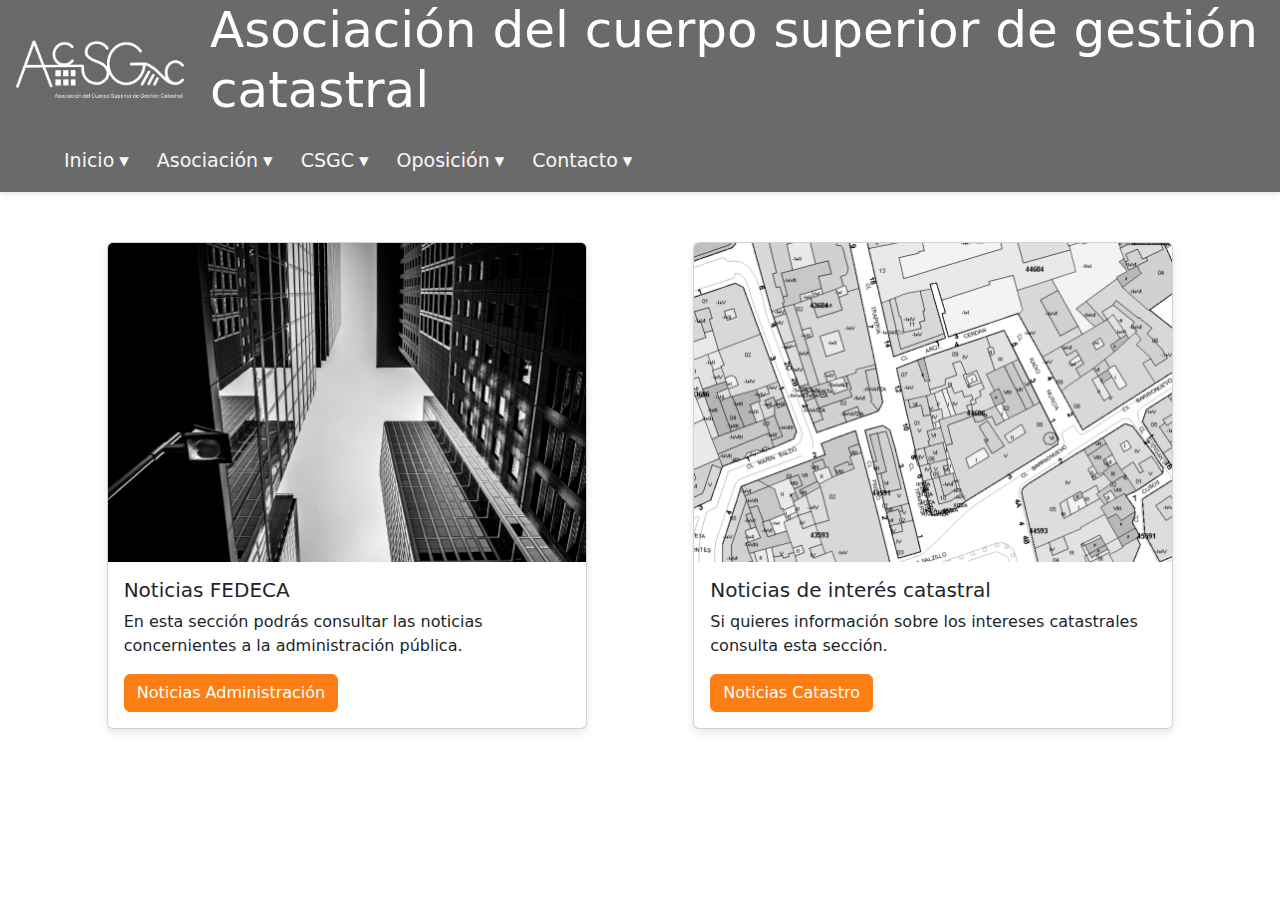
==== index.html @ df134891 "Primera carga de Catastro" ====
<!DOCTYPE html>
<html lang="es">
<head>
    <meta charset="UTF-8">
    <meta name="viewport" content="width=device-width, initial-scale=1.0">
    <link rel="stylesheet" href="style.css">
    <script src="catastro.js"></script>
    <!-- Enlace al archivo CSS de Bootstrap a través de CDN -->
    <link href="https://cdn.jsdelivr.net/npm/bootstrap@5.1.3/dist/css/bootstrap.min.css" rel="stylesheet">

    <!-- Enlace al archivo JavaScript de Bootstrap a través de CDN -->
    <script src="https://cdn.jsdelivr.net/npm/bootstrap@5.1.3/dist/js/bootstrap.bundle.min.js"></script>

    <title>Asociación del cuerpo superior de gestión catastral</title>
</head>
<body>
    
        <div class="contenedor">
            <header id="header">
                <img id="logo_1" src="img/LOGO 02.1.jpg" alt="logotipo asociación del cuerpo superior de gestión catastral">
                <h1>Asociación del cuerpo superior de gestión catastral</h1>
            </header>
        </div>
    
        <nav id='menu'>
            <input type='checkbox' id='responsive-menu' onclick='updatemenu()'><label></label>
            <ul>
              <li><a class='dropdown-arrow' href='index.html'>Inicio</a>
                <ul class='sub-menus'>
                  <li><a href='index.html#noticias_administracion_publica'>Noticias FEDECA</a></li>
                  <li><a href='index.html#noticias_interes_catastral'>Noticias Interés Catastral</a></li>
                </ul>
              </li>
              <li><a class='dropdown-arrow' href='asociacion.html'>Asociación</a>
                <ul class='sub-menus'>
                  <li><a href='asociacion.html#quienes_somos'>Quienes somos</a></li>
                  <li><a href='asociacion.html#junta_directiva'>Junta Directiva</a></li>
                  <li><a href='asociacion.html#estatutos' target="_blank">Estatutos</a></li>
                </ul>
              </li>
              <li><a class='dropdown-arrow' href='csgc.html'>CSGC</a>
                <ul class='sub-menus'>
                  <li><a href='csgc.html'>Intro</a></li>
                  <li><a href='csgc.html#funciones_y_destinos'>Funciones y destinos</a></li>
                  <li><a href='csgc.html#csgc_decalogo'>Decálogo</a></li>
                  <li><a href='csgc.html#csgc_antecedentes'>Antecedentes</a></li>
                </ul>
              </li>
              <li><a class='dropdown-arrow' href='oposicion.html'>Oposición</a>
                <ul class='sub-menus'>
                  <li><a href='oposicion.html'>Descripción</a></li>
                  <li><a href='oposicion.html#oposicion_temario'>Temario</a></li>
                  <li><a href='oposicion.html#oposicion_proceso_selectivo'>Proceso selectivo</a></li>
                  <li><a href='oposicion.html#oposicion_preparadores'>Preparadores</a></li>
                </ul>
              </li>
              <li><a class='dropdown-arrow' href='contacto.html'>Contacto</a>
                <ul class='sub-menus'>
                  <li><a href='contacto.html#contacto_asociarse'>Asociarse</a></li>
                  <li><a href='contacto.html#contacto_sugerencias'>Sugerencias</a></li>
                </ul>
              </li>
            </ul>
          </nav>
    <div class="card-container">
      <div class="card" style="width: 30rem;" id="noticias_administracion_publica">
        <img src="img/city-7094641_1920.jpg" class="card-img-top" alt="...">
        <div class="card-body">
          <h5 class="card-title">Noticias FEDECA</h5>
          <p class="card-text">En esta sección podrás consultar las noticias concernientes a la administración pública.</p>
          <a href="https://noticiasfedeca.blogspot.com/" class="btn btn-orange" target="_blank">Noticias Administración</a>
        </div>
      </div>
      <div class="card" style="width: 30rem;" id="noticias_interes_catastral">
        <img src="img/catastro1bn.jpg" class="card-img-top" alt="...">
        <div class="card-body">
          <h5 class="card-title">Noticias de interés catastral</h5>
          <p class="card-text">Si quieres información sobre los intereses catastrales consulta esta sección.</p>
          <a href="https://noticiasinterescatastral.blogspot.com/" class="btn btn-orange" target="_blank">Noticias Catastro</a>
        </div>
      </div>
    </div>
    

</body>
</html>
---- style.css ----
*{
    margin: 0px;
    padding: 0px;
}

@font-face {
    font-family: 'Futura';
    src: url('font/futura/FUTURA55REGULAR.TTF') format('truetype'); /* Ajusta la ruta según la ubicación real del archivo de fuente en tu proyecto */
    /* Puedes agregar más formatos de fuente aquí para mayor compatibilidad */
}

body{
    background-color: rgb(250, 250, 250);
    font-family: 'Futura', sans-serif;
}

.container{
    margin: 0px;
    padding: 0px;
	display: flex;
    flex-direction: column;
}

#logo_1{
    width: 200px;
}

#header {
    display: flex;
    align-items: center; /* Alinea verticalmente */
    background: #6A6A6A;
}

#header h1 {
    margin-left: 10px; /* Espacio entre el logo y el título */
    color: #FFF; /* Color blanco */
    background: #6A6A6A;
    font-size: 50px; /* Tamaño de fuente */
}

/* =================
*****  MENU  ******
==================== */

#menu {
	background: #6A6A6A;
	color: #FFF;
	height: 64px;
	padding-left: 50px;
	border-radius: 0px;
}
#menu ul, #menu li {
	margin: 0 auto;
	padding: 0;
	list-style: none
}
#menu ul {
	width: 100%;
}
#menu li {
	float: left;
	display: inline;
	position: relative;
}
#menu a {
	display: block;
	line-height: 64px;
	padding: 0 14px;
	text-decoration: none;
	color: #F7F7F7;
	font-size: 19px;
}
#menu a.dropdown-arrow:after {
	content: "\25BE";
	margin-left: 5px;
}
#menu li a:hover {
	color: #000203;
	background: #F2F2F2;
}
#menu input {
	display: none;
	margin: 0;
	padding: 0;
	height: 64px;
	width: 100%;
	opacity: 0;
	cursor: pointer
}
#menu label {
	display: none;
	line-height: 64px;
	text-align: center;
	position: absolute;
	left: 35px
}
#menu label:before {
	font-size: 1.6em;
	content: "\2261"; 
	margin-left: 20px;
}

#menu ul.sub-menus{
    width: auto; /* Cambiamos el ancho a automático */
    min-width: 200px; /* Ancho mínimo para evitar que se dividan en dos líneas */
    white-space: nowrap; /* Evita que los elementos del menú se dividan en varias líneas */
	height: auto;
	overflow: hidden;
	width: 170px;
	background: #6A6A6A;
	position: absolute;
	z-index: 99;
	display: none;
}

#menu ul.sub-menus li {
	display: block;
	width: 100%;
}

#menu ul.sub-menus a {
	color: #FFFFFF;
	font-size: 16px;
    padding: 10px 14px; /* Ajustamos el espacio alrededor del texto */
}

#menu li:hover ul.sub-menus {
	display: block
}
#menu ul.sub-menus a:hover{
	background: 6a6a6a;
	color: #444444;
}
@media screen and (max-width: 800px){
	#menu {position:relative}
	#menu ul {background:#6a6a6a;position:absolute;top:100%;right:0;left:0;z-index:3;height:auto;display:none}
	#menu ul.sub-menus {width:100%;position:static;}
	#menu ul.sub-menus a {padding-left:30px;}
	#menu li {display:block;float:none;width:auto;}
	#menu input, #menu label {position:absolute;top:0;left:0;display:block}
	#menu input {z-index:4}
	#menu input:checked + label {color:white}
	#menu input:checked + label:before {content:"\00d7"}
	#menu input:checked ~ ul {display:block}
}

@media screen and (max-width: 800px) {
    #menu ul.sub-menus {
        position: static;
        display: none; /* Oculta los submenús por defecto en dispositivos móviles */
        background: #6a6a6a;
        width: auto;
        padding: 0;
        margin: 0;
        border-radius: 0;
    }
    #menu ul.sub-menus li {
        display: block;
        width: 100%;
    }
    #menu ul.sub-menus a {
        padding: 12px 20px; /* Ajusta el espacio alrededor del texto */
    }
    #menu input:checked ~ ul.sub-menus {
        display: block; /* Muestra los submenús cuando el input está marcado (es decir, cuando se hace clic en el símbolo "Hamburguesa") */
    }
    #menu ul.sub-menus.show {
        display: block; /* Muestra los submenús cuando se agrega la clase "show" mediante JavaScript */
    }
}

/* Añade estas reglas al final de tu archivo CSS */

@media screen and (max-width: 800px) {
    #menu ul.sub-menus {
        position: static;
        display: none;
        background: #6a6a6a;
        width: auto;
        padding: 0;
        margin: 0;
        border-radius: 0;
    }
    #menu ul.sub-menus li {
        display: block;
        width: 100%;
    }
    #menu ul.sub-menus a {
        padding: 12px 20px;
    }
    #menu input:checked ~ ul.sub-menus {
        display: block;
    }
}

#menu li:hover ul.sub-menus {
    display: block;
}

/*========STICKY========*/

#menu {
    position: -webkit-sticky; /* Para navegadores webkit */
    position: sticky; /* Para navegadores compatibles */
    top: 0; /* Para que se pegue en la parte superior */
    z-index: 1000; /* Para asegurarnos de que esté por encima de otros elementos */
    box-shadow: 0 2px 5px rgba(0, 0, 0, 0.1); /* Sombra ligera */
}



/* =====================
*****  ESTATUTOS  ******
======================== */
#cabecera_estatutos{
    margin-left: 200px;
    margin-right: 100px;
    margin-top: 60px;
    margin-bottom: 50px;
}
#cabecera_estatutos p{
    text-indent: 50px;
}

#cabecera_estatutos h2{
    padding-top: 50px;
    padding-bottom: 50px;
    padding-left: 80px;
    color: #6A6A6A;
}
#cabecera_estatutos h1{
    color: #fd7e14;
    font-size: 40px;
    padding-top: 70px;
}
#cabecera_estatutos ul{
    padding-top: 30px;
    padding-bottom: 30px;
    padding-left: 60px;
}

#estatutos {
    display: grid;
    grid-template-columns: 1fr 3fr; /* La primera columna ocupará 1/4 del espacio, la segunda 3/4 */
    grid-gap: 40px; /* Espacio entre las columnas */
}

.grid-item-left {
    text-align: right;
    display: grid;
    grid-auto-rows: min-content; /* Las filas se ajustarán automáticamente a su contenido */
}

.grid-item-right {
    text-align: left;
    padding-right: 70px;
    display: grid;
    grid-auto-rows: min-content; /* Las filas se ajustarán automáticamente a su contenido */
}

.grid-item-right h1{
    font-size: 27px;
    color: #6A6A6A;
}

#sublista_1{
    padding-left: 50px;
}

#estatutos h2, h3{
    color: #6A6A6A;
}

#estatutos2{
    margin-left: 200px;
    margin-right: 100px;
    margin-top: 100px;
    margin-bottom: 50px;
}

#estatutos2 h2{
    padding-top: 50px;
    padding-bottom: 50px;
    padding-left: 80px;
    color: #6A6A6A;
}

#estatutos2 p {
    text-indent: 50px; /* Puedes ajustar el valor según sea necesario */
}

#estatutos2 ol{
    padding-top: 30px;
    padding-bottom: 30px;
    padding-left: 60px;
}

#estatutos2 ul{
    padding-top: 30px;
    padding-bottom: 30px;
    padding-left: 90px;

}

#actividades{
    margin-left: 200px;
    margin-right: 100px;
    margin-top: 30px;
    margin-bottom: 50px;
}

#actividades h1{
    color: #fd7e14;
    font-size: 40px;
}

/* =========================
*****  QUIENES SOMOS  ******
========================== */

#quienes_somos {
    padding-left: 100px;
    padding-right: 100px;
    padding-top: 60px;
    padding-bottom: 50px;
}

#quienes_somos p {
    padding: 5px;
    padding-top: 20px;
}

#quienes_somos h1 {
    color: #fd7e14;
    font-size: 40px;
}

#quienes_somos_container {
    display: flex;
    justify-content: space-between; /* Distribuye los elementos a lo largo del contenedor, dejando espacio entre ellos */
    align-items: flex-start; /* Alinea verticalmente los elementos al principio */
}

#titulo_foto_container {
    display: flex;
    flex-direction: column; /* Apila los elementos verticalmente */
}

#texto_quienes_somos {
    width: 50%; /* Anchura del texto, ajusta según sea necesario */
    
}

img {
    max-width: 100%; /* Ajusta el tamaño máximo de la imagen al contenedor */
}

@media screen and (max-width: 768px) {
    #quienes_somos_container {
        flex-direction: column; /* Cambia a apilar los elementos en pantallas pequeñas */
    }

    #titulo_foto_container {
        order: -1; /* Cambia el orden del contenedor de título/foto para que aparezca antes del texto */
    }

    #texto_quienes_somos {
        width: 100%; /* Establece el ancho del texto al 100% en pantallas pequeñas */
        padding-top: 20px;
    }
}


/* ===========================
*****  SEPARADOR  ******
============================ */

.separador {
    height: 1px; /* Grosor de la línea */
    border: none;
    margin: 20px 0; /* Espacio entre secciones */
}

/* ===========================
*****  JUNTA DIRECTIVA  ******
============================ */
#junta_directiva {
    padding-left: 100px;
    padding-right: 100px;
    padding-top: 60px;
    padding-bottom: 50px;
}

#junta_directiva_container{
    display: flex;
    justify-content: space-between; /* Distribuye los elementos a lo largo del contenedor, dejando espacio entre ellos */
    align-items: flex-start; /* Alinea verticalmente los elementos al principio */
}

#junta_directiva h1 {
    color: #fd7e14;
    font-size: 40px;
}

#titulo_foto_container_junta{
    display: flex;
    flex-direction: column; /* Apila los elementos verticalmente */
}

#texto_junta_directiva {
    width: 50%; /* Anchura del texto, ajusta según sea necesario */
}


/* ==================================
*****   CARDS Y BOTON NARANJA  ******
================================== */

/* Establece el color naranja como color de fondo y el blanco como color de texto para el botón */
.btn-orange {
    background-color: #fd7e14 !important;
    color: #fff !important; /* Color de texto blanco */
    border-color: #fd7e14 !important; /* Establece el color del borde igual que el color de fondo */
}

/* Cambia el color de fondo a un tono más oscuro de naranja al pasar el ratón sobre el botón */
.btn-orange:hover {
    background-color: #ff9e47 !important;
}

.card-container {
    margin-top: 50px;
    margin-bottom: 50px;
    display: flex; /* Establece el contenedor como un flex container */
    justify-content: space-evenly; /* Distribuye uniformemente los elementos en el contenedor */
    flex-wrap: wrap; /* Permite que los elementos se envuelvan en múltiples líneas si es necesario */
}

.card {
    box-shadow: 0px 4px 8px rgba(0, 0, 0, 0.1); /* Agrega sombra a las cards */
    /* Otros estilos de las cards... */
}

/* =================
*****   CSGC  ******
================== */

/* Contenedor principal */

#csgc_funciones_y_destinos {
    display: flex;
    justify-content: space-between;
    align-items: flex-start;
    padding-left: 100px;
    padding-right: 100px;
    padding-top: 60px;
    padding-bottom: 50px;
}

#csgc_funciones_y_destinos h1{
    color: #fd7e14;
    font-size: 40px;
}

/* Estilos para la columna izquierda */
.left-column {
    flex: 1;
    margin-right: 20px; /* Ajusta el margen derecho según sea necesario */
}

.left-column img {
    max-width: 100%; /* Asegura que la imagen no se desborde del contenedor */
}

/* Estilos para la columna derecha */
.right-column {
    flex: 2; /* Proporciona más espacio para la columna de texto */
}

.right-column p {
    text-align: justify; /* Justifica el texto */
}

/* =================
*****CSGC INTRO****
==================*/

#csgc_intro {
    display: flex;
    justify-content: space-between;
    align-items: flex-start;
    padding-left: 100px;
    padding-right: 100px;
    padding-top: 60px;
    padding-bottom: 50px;
}

#csgc_intro h1{
    color: #fd7e14;
    font-size: 40px;
}

.left-column {
    flex: 1;
    margin-right: 20px;
}

.left-column p {
    padding-top: 50px;
    text-align: justify;
}

.right-column p {
    padding-top: 50px;
    text-align: justify;
}

.right-column {
    flex: 1;
    display: flex;
    flex-direction: column;
    align-items: center;
}

.right-column h1 {
    color: #fd7e14;
    font-size: 40px;
}

.right-column img {
    max-width: 100%;
}

/* ===================
*****CSGC DECALOGO****
=====================*/
#csgc_decalogo{
    display: flex;
    justify-content: space-between;
    align-items: flex-start;
    padding-left: 100px;
    padding-right: 100px;
    padding-top: 60px;
    padding-bottom: 50px;
}

#csgc_ddecalogo h1{
    color: #fd7e14;
    font-size: 40px;
}

.left-column h1 {
    color: #fd7e14;
    font-size: 40px;
}

/* =======================
*****CSGC ANTECEDENTES****
==========================*/
#csgc_antecedentes{
    display: flex;
    justify-content: space-between;
    align-items: flex-start;
    padding-left: 100px;
    padding-right: 100px;
    padding-top: 60px;
    padding-bottom: 50px;
}

/* =====================
*****  OPOSICION  ******
======================== */

#oposicion_d {
    margin-left: 200px;
    margin-right: 100px;
    margin-top: 60px;
    margin-bottom: 50px; 
}
#oposicion_d h1{
    color: #fd7e14;
    font-size: 40px;
}
#oposicion_D p{
    text-indent: 50px;
}
#oposicion_d h2{
    padding-top: 50px;
    padding-bottom: 50px;
    padding-left: 80px;
    color: #6A6A6A;
}

#opo_descripcion {
    margin-left: 200px;
    margin-right: 100px;
    margin-top: 60px;
    margin-bottom: 50px; 
}
#opo_descripcion h1{
    color: #fd7e14;
    font-size: 40px;
}
#opo_descripcion p{
    text-indent: 50px;
}
#_opodescripcion h2{
    padding-top: 50px;
    padding-bottom: 50px;
    padding-left: 80px;
    color: #6A6A6A;
}

#oposicion_temario {
    margin-left: 200px;
    margin-right: 100px;
    margin-top: 60px;
    margin-bottom: 50px; 
}
#oposicion_temario h1{
    color: #fd7e14;
    font-size: 40px;
    padding-top: 60px; 
}
#oposicion_temario h2{
    padding-top: 50px;
    padding-bottom: 50px;
    padding-left: 80px;
    color: #6A6A6A;
}
#oposicion_temario p{
    text-indent: 50px;
}
#oposicion_temario h2{
    padding-top: 50px;
    padding-bottom: 50px;
    padding-left: 80px;
    color: #6A6A6A;
}

#oposicion_proceso_selectivo{
    margin-left: 200px;
    margin-right: 100px;
    margin-top: 60px;
    margin-bottom: 50px;  
}
#oposicion_proceso_selectivo h1{
    color: #fd7e14;
    font-size: 40px;
    padding-top: 60px; 
}
#oposicion_proceso_selectivo h2{
    padding-top: 50px;
    padding-bottom: 50px;
    padding-left: 80px;
    color: #6A6A6A;
}
#oposicion_proceso_selectivo p{
    text-indent: 50px;
}
#oposicion_proceso_selectivo h2{
    padding-top: 50px;
    padding-bottom: 50px;
    padding-left: 80px;
    color: #6A6A6A;
}
#oposicion_proceso_selectivo ol{
    padding-top: 30px;
    padding-bottom: 30px;
    padding-left: 60px;
}

#oposicion_preparadores{
    margin-left: 200px;
    margin-right: 100px;
    margin-top: 60px;
    margin-bottom: 50px;  
}
#oposicion_preparadores h1{
    color: #fd7e14;
    font-size: 40px;
    padding-top: 20px; 
}
#oposicion_preparadores ol{
    padding-top: 30px;
    padding-bottom: 30px;
    padding-left: 60px;
}

/* =====================
*****  CONTACTO  ******
======================== */

#contacto_asociarse{
    padding-top: 80px;;
}
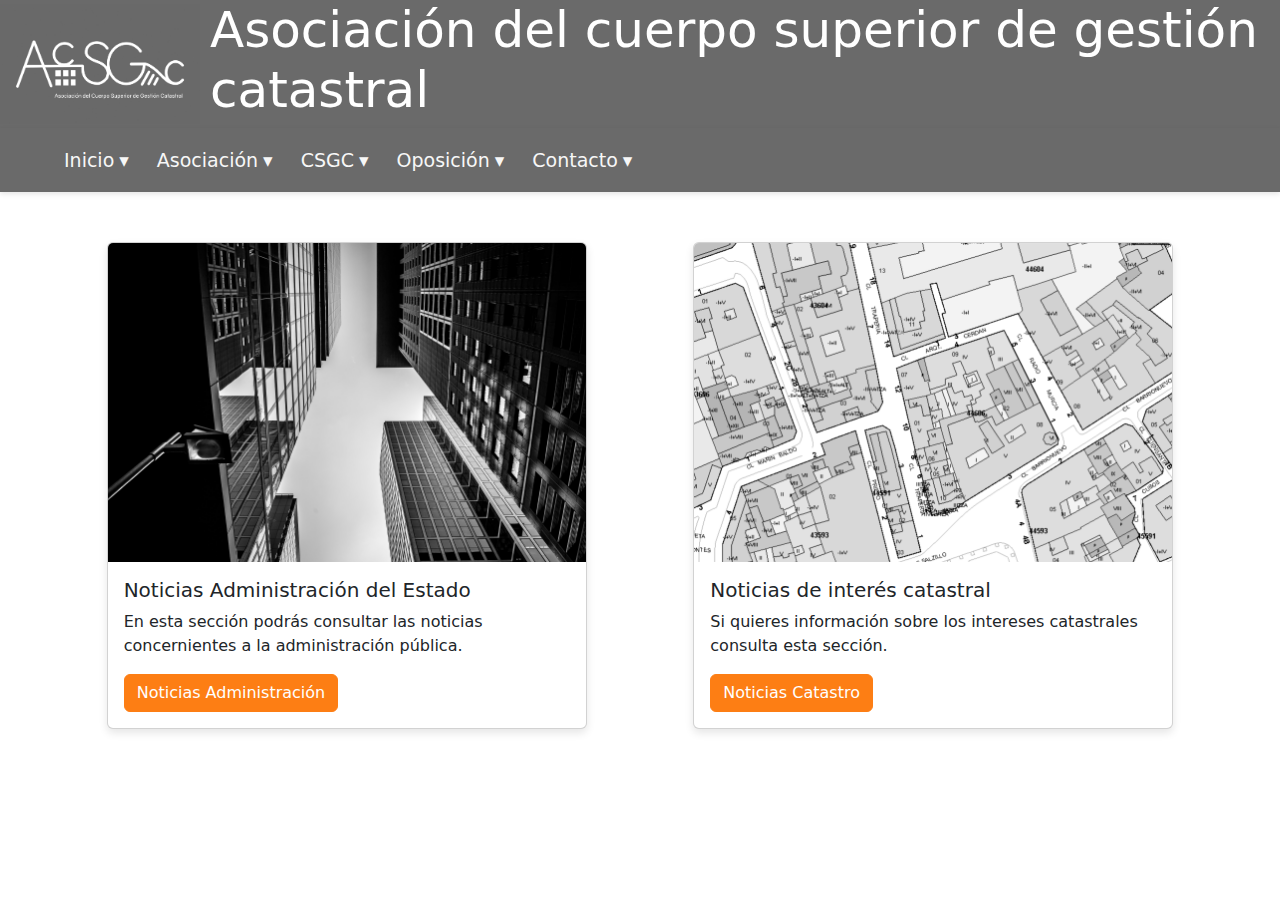
==== commit 46d79d08: "decalogo x compromiso y FEDECA x asociacion" ====
--- a/index.html
+++ b/index.html
@@ -27,7 +27,7 @@
             <ul>
               <li><a class='dropdown-arrow' href='index.html'>Inicio</a>
                 <ul class='sub-menus'>
-                  <li><a href='index.html#noticias_administracion_publica'>Noticias FEDECA</a></li>
+                  <li><a href='index.html#noticias_administracion_publica'>Noticias Adm. Estado</a></li>
                   <li><a href='index.html#noticias_interes_catastral'>Noticias Interés Catastral</a></li>
                 </ul>
               </li>
@@ -42,7 +42,7 @@
                 <ul class='sub-menus'>
                   <li><a href='csgc.html'>Intro</a></li>
                   <li><a href='csgc.html#funciones_y_destinos'>Funciones y destinos</a></li>
-                  <li><a href='csgc.html#csgc_decalogo'>Decálogo</a></li>
+                  <li><a href='csgc.html#csgc_decalogo'>Compromiso</a></li>
                   <li><a href='csgc.html#csgc_antecedentes'>Antecedentes</a></li>
                 </ul>
               </li>
@@ -66,7 +66,7 @@
       <div class="card" style="width: 30rem;" id="noticias_administracion_publica">
         <img src="img/city-7094641_1920.jpg" class="card-img-top" alt="...">
         <div class="card-body">
-          <h5 class="card-title">Noticias FEDECA</h5>
+          <h5 class="card-title">Noticias Administración del Estado</h5>
           <p class="card-text">En esta sección podrás consultar las noticias concernientes a la administración pública.</p>
           <a href="https://noticiasfedeca.blogspot.com/" class="btn btn-orange" target="_blank">Noticias Administración</a>
         </div>
